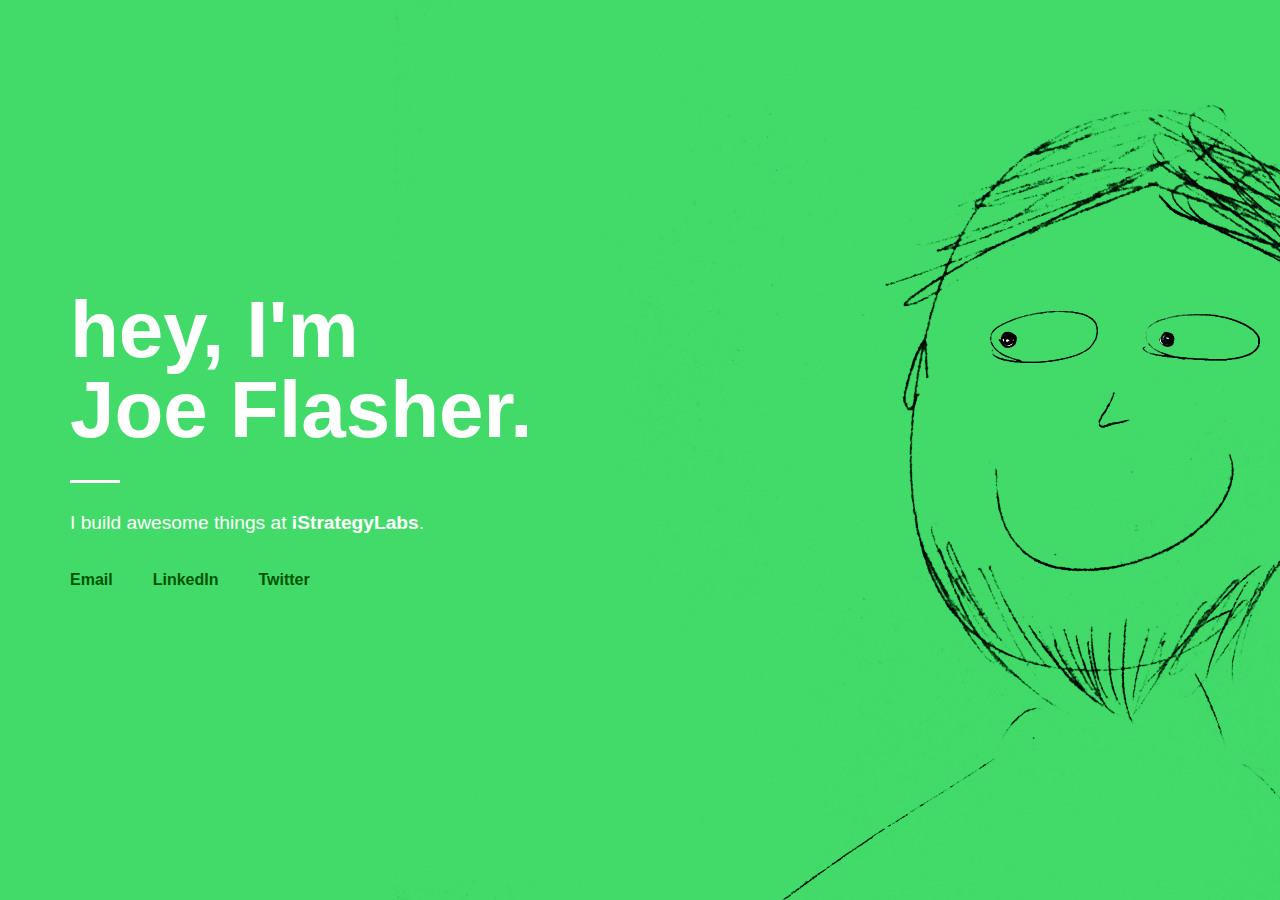
==== www/index.html @ 3d1d4081 "New website" ====
<!doctype html>
<html lang="en">
<head>
	<meta charset="UTF-8">
	<title>This is a fucking WEBSITE</title>
	<link rel="stylesheet" href="css/style.css">
</head>
<body class="thebody">
	<div class="wrapper">

		<div id="top">
			<h1>hey, I'm <br>Joe Flasher.</p>
		</div>

		<hr>

		<p>I build awesome things at <a href="http://istrategylabs.com">iStrategyLabs</a>.</p>

		<ul class="links">
			<li><a href="mailto:flasher@istrategylabs.com">Email</a></li>
			<li><a href="http://www.linkedin.com/pub/joe-flasher/8/885/b1b">LinkedIn</a></li>
			<li><a href="https://twitter.com/joeflasher">Twitter</a></li>
		</ul>

	</div>

	<script type="text/javascript" src="http://ajax.googleapis.com/ajax/libs/jquery/1.10.2/jquery.min.js"></script>
	<script>
		setTimeout(function () { 
			blink(); 
		}, 2000);

		function blink() {
		  $('.thebody').css('background-image', 'url(./images/sketch.jpg)');
		  setTimeout(function () { 
		  	$('.thebody').css('background-image', 'url(./images/sketch2.jpg)');
		  }, 500);
		  setTimeout(function () {
		  	blink();
		  }, Math.floor(Math.random()*4000) + 2000);
		}		
	</script>

</body>
</html>
---- www/css/style.css ----
/* http://meyerweb.com/eric/tools/css/reset/ 
   v2.0 | 20110126
   License: none (public domain)
*/

html, body, div, span, applet, object, iframe,
h1, h2, h3, h4, h5, h6, p, blockquote, pre,
a, abbr, acronym, address, big, cite, code,
del, dfn, em, img, ins, kbd, q, s, samp,
small, strike, strong, sub, sup, tt, var,
b, u, i, center,
dl, dt, dd, ol, ul, li,
fieldset, form, label, legend,
table, caption, tbody, tfoot, thead, tr, th, td,
article, aside, canvas, details, embed, 
figure, figcaption, footer, header, hgroup, 
menu, nav, output, ruby, section, summary,
time, mark, audio, video {
  margin: 0;
  padding: 0;
  border: 0;
  font-size: 100%;
  font: inherit;
  vertical-align: baseline;
}
/* HTML5 display-role reset for older browsers */
article, aside, details, figcaption, figure, 
footer, header, hgroup, menu, nav, section {
  display: block;
}
body {
  line-height: 1;
}
ol, ul {
  list-style: none;
}
blockquote, q {
  quotes: none;
}
blockquote:before, blockquote:after,
q:before, q:after {
  content: '';
  content: none;
}
table {
  border-collapse: collapse;
  border-spacing: 0;
}

/*this is the code for my website WHAT?!?*/


.thebody{

  background-image: url(../images/sketch2.jpg);
  background-attachment: fixed;
  overflow: hidden;
  padding-top:90px;
  background-size: cover;
  background-repeat: no-repeat;
}

.wrapper {
  position: absolute;
  margin-top:200px;
  margin-left:10px;
}

#top h1{
  font-family: helvetica;
  font-weight: bold;
  font-size: 5em;
  color: #fff;
  margin-left: 60px;
  /*margin-top: 200px;*/
}


hr{
  color:#fff;
  background-color:#fff;
  margin-left:60px;
  margin-top:20px;
  height:3px;
  width:50px;
  border:0;

}

p{
  color:#fff;
  font-family:helvetica;
  font-size:1.2em;
  margin-left: 60px;
  margin-top:30px;
}

p a{
  color:#fff;
  font-weight:bold;
  font-family:helvetica;
  text-decoration:none;
}


.links a{
  font-family:helvetica;
  font-weight:bold;
  text-decoration:none;
  color:#005406;
  float:left;
  display:inline;
  margin:40px 40px 0 0;
}

.links{
  margin-left:60px;
}

/* link with button and animation 
.links a{
  font-family:helvetica;
  font-weight:bold;
  text-decoration:none;
  color:#45d94f;
  background-color:#fff;
  padding:20px 30px 20px 30px;
  float:left;
  display:inline;
  margin:40px 40px 0 0;
  border-bottom:10px solid #dadada;
}*/

/* link with button and animation 
.links a:hover{
  background-color:#fff;
  margin:48px 40px 0 0;
  border-bottom:2px solid #dadada;
}*/

.links a:hover{
  color:#fff;
}
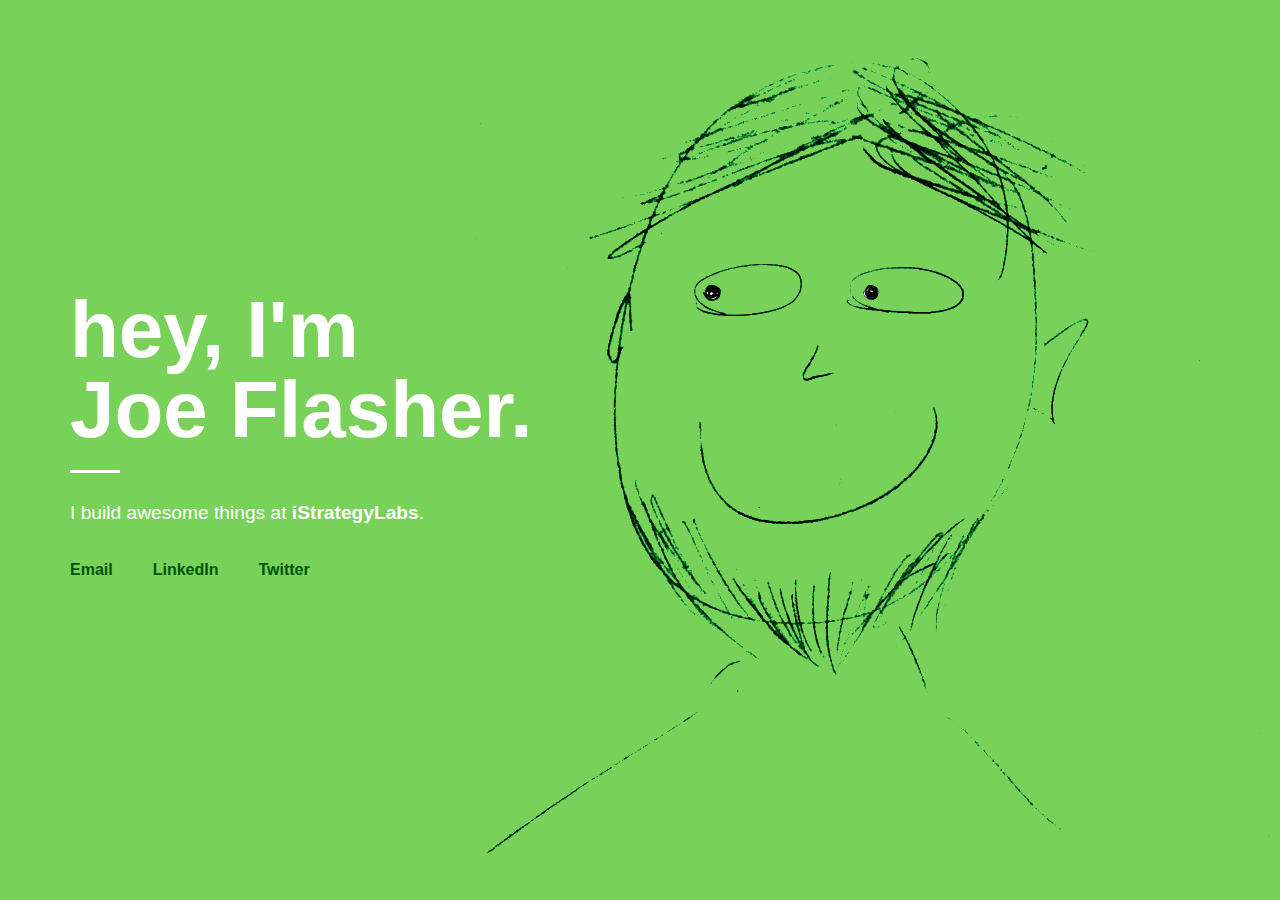
==== commit 8d9955be: "Some small changes" ====
--- a/www/index.html
+++ b/www/index.html
@@ -2,14 +2,17 @@
 <html lang="en">
 <head>
 	<meta charset="UTF-8">
-	<title>This is a fucking WEBSITE</title>
+	<title>Joe Flasher</title>
 	<link rel="stylesheet" href="css/style.css">
 </head>
 <body class="thebody">
+	<div id="sketch1" class="sketch"><img src="./images/sketch.png"></div>
+	<div id="sketch2" class="sketch"><img src="./images/sketch2.png"></div>	
+
 	<div class="wrapper">
 
 		<div id="top">
-			<h1>hey, I'm <br>Joe Flasher.</p>
+			<h1>hey, I'm <br/>Joe Flasher.</h1>
 		</div>
 
 		<hr>
@@ -17,23 +20,29 @@
 		<p>I build awesome things at <a href="http://istrategylabs.com">iStrategyLabs</a>.</p>
 
 		<ul class="links">
-			<li><a href="mailto:flasher@istrategylabs.com">Email</a></li>
+			<li><a href="mailto:joe@joeflasher.com">Email</a></li>
 			<li><a href="http://www.linkedin.com/pub/joe-flasher/8/885/b1b">LinkedIn</a></li>
-			<li><a href="https://twitter.com/joeflasher">Twitter</a></li>
-		</ul>
+			<li><a href="https://twitter.com/joseph_flasher">Twitter</a></li>
+		</ul>		
 
 	</div>
 
 	<script type="text/javascript" src="http://ajax.googleapis.com/ajax/libs/jquery/1.10.2/jquery.min.js"></script>
 	<script>
+		var sketch1 = $("#sketch1");
+		var sketch2 = $("#sketch2");
+		sketch1.hide();
+
 		setTimeout(function () { 
 			blink(); 
 		}, 2000);
 
 		function blink() {
-		  $('.thebody').css('background-image', 'url(./images/sketch.jpg)');
+			sketch2.hide();
+		  sketch1.show();
 		  setTimeout(function () { 
-		  	$('.thebody').css('background-image', 'url(./images/sketch2.jpg)');
+		  	sketch2.show();
+		  	sketch1.hide();
 		  }, 500);
 		  setTimeout(function () {
 		  	blink();
--- a/www/css/style.css
+++ b/www/css/style.css
@@ -1,4 +1,3 @@
-
 /* http://meyerweb.com/eric/tools/css/reset/ 
    v2.0 | 20110126
    License: none (public domain)
@@ -53,12 +52,19 @@
 
 .thebody{
 
-  background-image: url(../images/sketch2.jpg);
+  /*background-image: url(../images/sketch2.jpg);*/
+  background-color: #78d159;
   background-attachment: fixed;
   overflow: hidden;
   padding-top:90px;
   background-size: cover;
   background-repeat: no-repeat;
+}
+
+.sketch {
+  position: absolute;
+  top: -30px;
+  left: 100px;
 }
 
 .wrapper {
@@ -118,27 +124,6 @@
   margin-left:60px;
 }
 
-/* link with button and animation 
-.links a{
-  font-family:helvetica;
-  font-weight:bold;
-  text-decoration:none;
-  color:#45d94f;
-  background-color:#fff;
-  padding:20px 30px 20px 30px;
-  float:left;
-  display:inline;
-  margin:40px 40px 0 0;
-  border-bottom:10px solid #dadada;
-}*/
-
-/* link with button and animation 
-.links a:hover{
-  background-color:#fff;
-  margin:48px 40px 0 0;
-  border-bottom:2px solid #dadada;
-}*/
-
 .links a:hover{
   color:#fff;
 }
